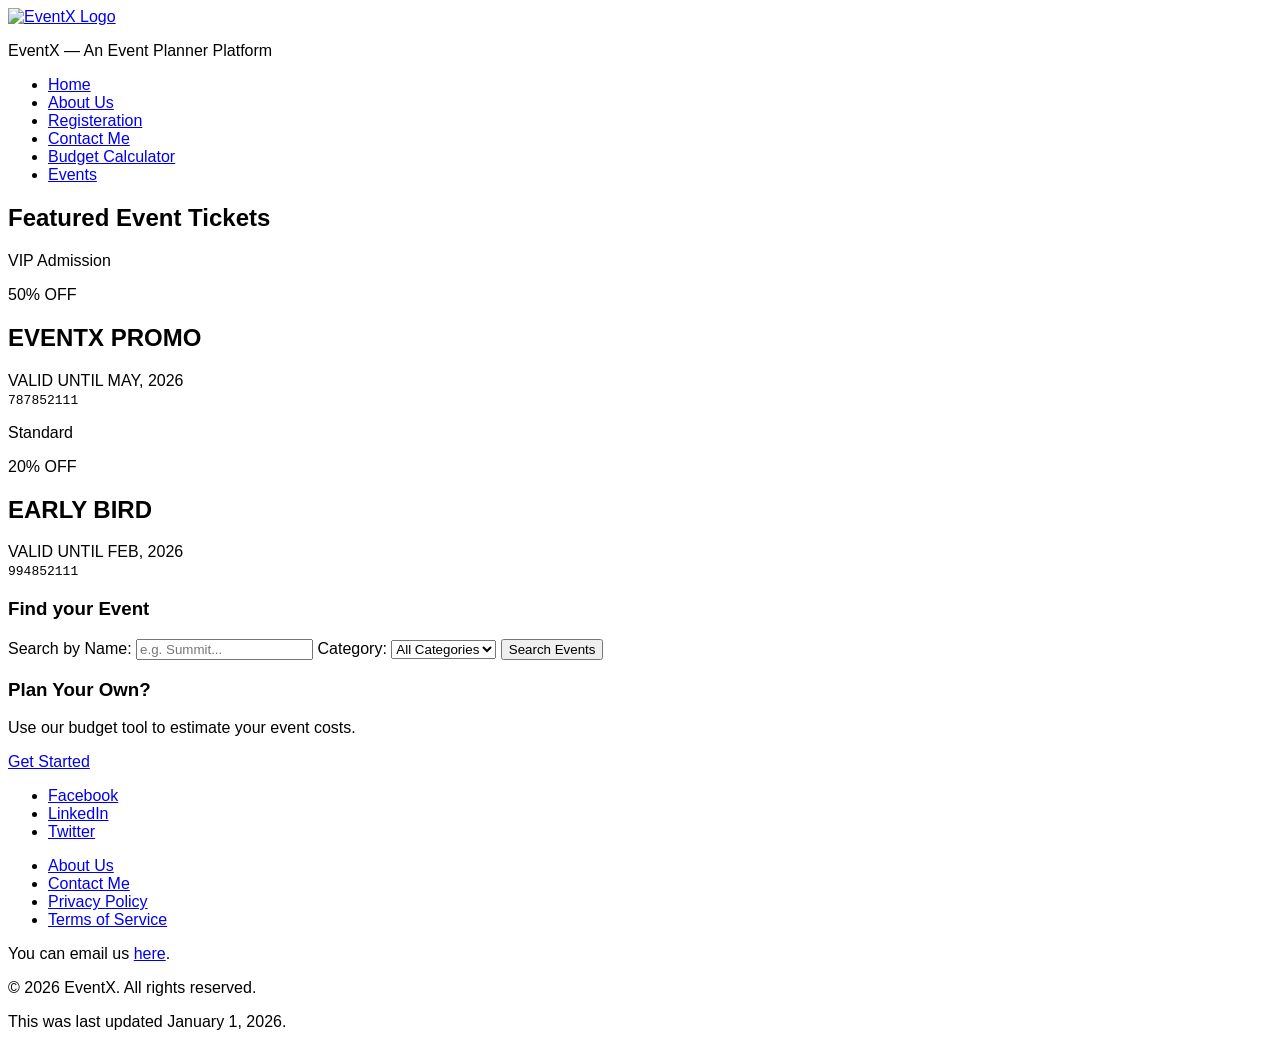
==== G11_CSE211_FinalProject/Part2_Website_Project/index.html @ 7a7fd3af "Initial commit for index" ====
<!DOCTYPE html>
<html lang="en">
<head>
    <meta charset="UTF-8">
    <meta name="viewport" content="width=device-width, initial-scale=1.0">
    
    <title>EventX</title>
    <link rel="stylesheet" href="./pages/css/general.css">
    <link rel="stylesheet" href="./pages/css/index.css">
</head>
<body style="font-family: Arial, Helvetica, sans-serif;">
    <header id="top-main">
        <a id="logo" href="#"><img src="./pages/images/logo.jpg" alt="EventX Logo" width="100" height="100"></a>
        

        <nav id="main-navigation" aria-label="Main Navigation">
            <p id="top-text-header">EventX &mdash; An Event Planner Platform</p>
            <ul>
                <li><a href="./index.html" id="selected">Home</a></li>
                <li><a href="./pages/about.html">About Us</a></li>
                <li><a href="./pages/registration.html">Registeration</a></li>
                <li><a href="./pages/contact.html">Contact Me</a></li>
                <li><a href="./pages/calculator.html">Budget Calculator</a></li>
                <li><a href="./pages/events.html">Events</a></li>
            </ul>
        </nav>
    </header>
    <main id="homepage-layout">
    <section id="featured-tickets">
        <h2>Featured Event Tickets</h2>
    <section class="ticket-list">
    <article class="ticket-box">
        <aside class="ticket-stub"><p>VIP Admission</p></aside>
        <section class="ticket-main">
            <div class="discount-badge">50% OFF</div>
            <h2>EVENTX PROMO</h2>
            <time>VALID UNTIL MAY, 2026</time>
        </section>
        <aside class="ticket-id"><code>787852111</code></aside>
    </article>

    <article class="ticket-box">
        <aside class="ticket-stub"><p>Standard</p></aside>
        <section class="ticket-main">
            <div class="discount-badge">20% OFF</div>
            <h2>EARLY BIRD</h2>
            <time>VALID UNTIL FEB, 2026</time>
        </section>
        <aside class="ticket-id"><code>994852111</code></aside>
    </article>
</section>
  

    </section>

    <aside id="event-filters">
        <section class="filter-box">
            <h3>Find your Event</h3>
            <form id="search-form">
                <label for="event-search">Search by Name:</label>
                <input type="text" id="event-search" placeholder="e.g. Summit...">
                
                <label for="category-select">Category:</label>
                <select id="category-select">
                    <option value="all">All Categories</option>
                    <option value="tech">Technology</option>
                    <option value="music">Music</option>
                    <option value="edu">Education</option>
                </select>

                <button type="submit" class="filter-btn">Search Events</button>
            </form>
        </section>

        <section class="planner-cta">
            <h3>Plan Your Own?</h3>
            <p>Use our budget tool to estimate your event costs.</p>
            <a href="./pages/calculator.html" class="cta-link">Get Started</a>
        </section>
    </aside>
</main>
    <footer id="footer-section">
        <div class="footer-class">
            <div id="footer-links">
                <ul>
                    <li hidden>Social Links</li>

                    <li><a href="#" target="_blank" rel="noopener">Facebook</a></li>
                    <li><a href="#" target="_blank" rel="noopener">LinkedIn</a></li>
                    <li><a href="#" target="_blank" rel="noopener">Twitter</a></li>
                </ul>
                <ul>
                    <li><a href="./pages/about.html">About Us</a></li>
                    <li><a href="./pages/contact.html">Contact Me</a></li>
                    <li><a href="#">Privacy Policy</a></li>
                    <li><a href="#">Terms of Service</a></li>
                </ul>
            </div>
            <div>
                <p>You can email us <a href="mailto:sherif6931@github.com">here</a>.</p>
            </div>
            <div>
                <p>&copy; 2026 EventX. All rights reserved.</p>
                <p>This was last updated <time datetime="2026-1-04">January 1, 2026</time>.</p>
            </div>
        </div>
    </footer>
</body>
</html>
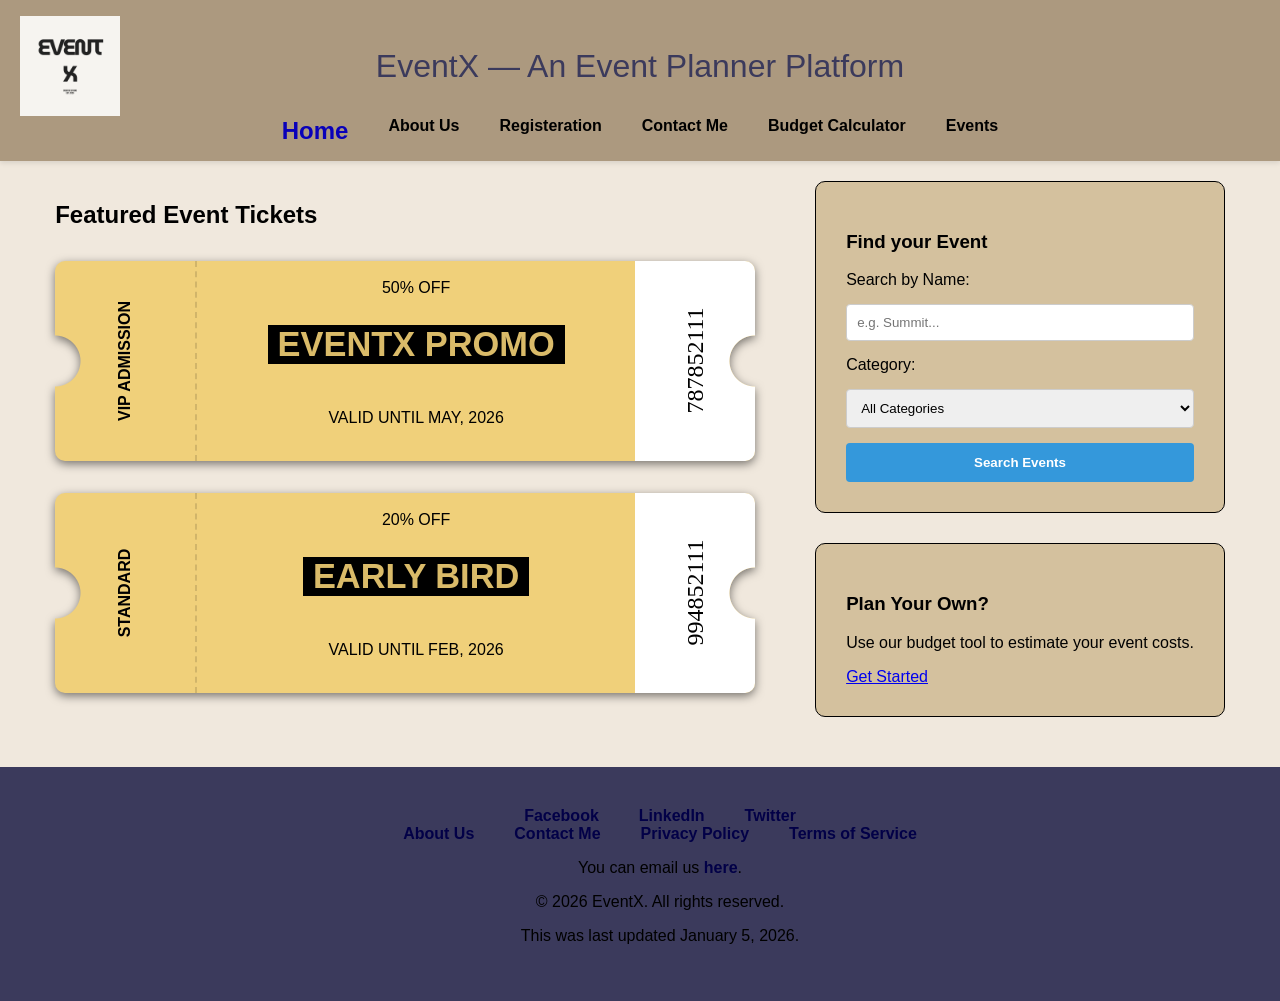
==== commit 64baccc9: "Fixed small code after validation" ====
--- a/G11_CSE211_FinalProject/Part2_Website_Project/index.html
+++ b/G11_CSE211_FinalProject/Part2_Website_Project/index.html
@@ -34,7 +34,7 @@
         <section class="ticket-main">
             <div class="discount-badge">50% OFF</div>
             <h2>EVENTX PROMO</h2>
-            <time>VALID UNTIL MAY, 2026</time>
+            <p>VALID UNTIL MAY, 2026</p>
         </section>
         <aside class="ticket-id"><code>787852111</code></aside>
     </article>
@@ -44,7 +44,7 @@
         <section class="ticket-main">
             <div class="discount-badge">20% OFF</div>
             <h2>EARLY BIRD</h2>
-            <time>VALID UNTIL FEB, 2026</time>
+            <p>VALID UNTIL FEB, 2026</p>
         </section>
         <aside class="ticket-id"><code>994852111</code></aside>
     </article>
@@ -101,7 +101,7 @@
             </div>
             <div>
                 <p>&copy; 2026 EventX. All rights reserved.</p>
-                <p>This was last updated <time datetime="2026-1-04">January 1, 2026</time>.</p>
+                <p>This was last updated <time datetime="2026-1-04">January 5, 2026</time>.</p>
             </div>
         </div>
     </footer>
--- a/G11_CSE211_FinalProject/Part2_Website_Project/pages/css/general.css
+++ b/G11_CSE211_FinalProject/Part2_Website_Project/pages/css/general.css
@@ -0,0 +1,145 @@
+/*
+ID & Name: 223105417 & Saif Amer
+Course: CSE211 Web Programming
+Assignment: Course Project
+Date: 5 January 2026
+Description: This CSS file handles the styling for the sticky header and main navigation and footer, and all base colors.
+*/
+
+body {
+    min-height: 100vh;
+    background-color: #f0e8dd;
+    display: flex;
+    flex-direction: column;
+    margin: 0; /* Ensures the sticky header touches the very top */
+}
+
+#top-main {
+    position: -webkit-sticky;   
+    position: sticky;
+    top: 0;
+    z-index: 1000; 
+    background-color: #AC997F; 
+    padding: 1rem 0;
+    box-shadow: 0 2px 5px rgba(0,0,0,0.1); /* Adds depth when scrolling */
+}
+
+/* Changed from grid to flex to meet project requirements */
+#main-navigation ul {
+    display: flex; 
+    justify-content: center; /* Properly centers the links */
+    list-style: none;
+    margin: 0;
+    padding: 0;
+}
+
+#main-navigation li {
+    margin: 0 20px;
+}
+
+#main-navigation a {
+    color: rgb(0, 0, 0);
+    text-decoration: none;
+    font-weight: bold;
+    transition: transform 0.3s ease, color 0.3s ease; 
+    display: inline-block;
+}
+
+#main-navigation a:hover {
+    color: #7C7B8E;
+    transform: translateY(-3px); 
+}
+
+#top-text-header {
+    text-align: center;
+    font-size: 32px;
+    color: #3b3a5c;
+    font-family:Verdana, Geneva, Tahoma, sans-serif
+}
+
+#logo {
+    position: absolute;
+    bottom: auto;
+    margin-left: 20px;
+
+}
+
+
+footer{
+
+    background-color: #3b3a5c;
+    width: 100%;
+    text-align: center;
+    padding: 40px 20px;
+    width: 100%;
+    left: 0%;
+    bottom: 0%;
+    margin-top: auto;
+
+}
+
+
+
+#footer-section ul {
+    display: flex; 
+    justify-content: center; /* Properly centers the links */
+    list-style: none;
+    margin: 0;
+    padding: 0;
+}
+
+#footer-section li {
+    margin: 0 20px;
+}
+
+#footer-section a:hover {
+    color: #5E5D78;
+    transform: translateY(-3px); 
+}
+#footer-section a {
+    color: #020047;
+    text-decoration: none;
+    font-weight: bold;
+    transition: transform 0.3s ease, color 0.3s ease; 
+    display: inline-block;
+}
+
+
+
+
+.event-card {
+    display: flex;
+    background: #CCBFAC;
+    margin-bottom: 20px;
+    border-radius: 10px;
+    overflow: hidden;
+    transition: transform 0.3s ease; 
+    border: 1px solid #CCBFAC;
+}
+
+.event-card:hover {
+    transform: scale(1.02); 
+}
+
+.breadcrumb {
+    position: absolute;
+    left: auto;
+    padding: 10px 20px;
+    margin: 30px 10px;
+    font-family: Arial, sans-serif;
+    font-size: 20px;
+    background-color: #f9f7f4; 
+    border-radius: 5px;
+}
+
+.breadcrumb a {
+    color: #557368; 
+    text-decoration: none;
+    font-weight: bold;
+    transition: color 0.3s ease;
+}
+
+.breadcrumb a:hover {
+    color: #1a2a6c; 
+    text-decoration: underline;
+}
--- a/G11_CSE211_FinalProject/Part2_Website_Project/pages/css/index.css
+++ b/G11_CSE211_FinalProject/Part2_Website_Project/pages/css/index.css
@@ -0,0 +1,272 @@
+/*
+ID & Name: 223105417 & Saif Amer
+Course: CSE211 Web Programming
+Assignment: Course Project
+Date: 5 January 2026
+Description: This CSS file handles the styling for the sticky header and main navigation and footer, and all base colors.
+*/
+/* 1. Main Layout Container - Flexbox */
+
+
+/* Using the semantic tags instead of .coupon and .left/.center/.right */
+
+
+
+.ticket-box {
+  width: 700px; 
+  height: 200px;
+  border-radius: 10px;
+  overflow: hidden;
+  margin: 2rem auto;
+  filter: drop-shadow(0 3px 5px rgba(0, 0, 0, 0.5));
+  display: flex;
+  align-items: stretch;
+  position: relative;
+  text-transform: uppercase;
+  background-color: transparent; /* Needed for the radial-gradient effect */
+}
+
+/* Your gradient punch-hole effect */
+.ticket-box::before,
+.ticket-box::after {
+  content: "";
+  position: absolute;
+  top: 0;
+  width: 50%;
+  height: 100%;
+  z-index: -1;
+}
+
+.ticket-box::before {
+  left: 0;
+  background-image: radial-gradient(circle at 0 50%, transparent 25px, rgb(240, 208, 122) 26px);
+}
+
+.ticket-box::after {
+  right: 0;
+  background-image: radial-gradient(circle at 100% 50%, transparent 25px, rgb(240, 208, 122)26px);
+}
+
+/* Aligning semantic children */
+.ticket-box > aside, 
+.ticket-box > section {
+  display: flex;
+  align-items: center;
+  justify-content: center;
+}
+
+/* The base state (already in your code, but make sure transition is here) */
+.ticket-box {
+    /* ... your existing code ... */
+    transition: transform 0.3s ease, box-shadow 0.3s ease, filter 0.3s ease;
+    cursor: pointer;
+}
+
+/* The Hover State */
+.ticket-box:hover {
+    /* 1. Makes the ticket "lift" off the page */
+    transform: translateY(-8px) scale(1.02); 
+    
+    /* 2. Makes the shadow deeper to simulate height */
+    filter: drop-shadow(0 12px 20px rgba(0, 0, 0, 0.3)); 
+    
+    /* 3. Optional: slightly brighten the gold background */
+    background-color: rgba(255, 255, 255, 0.05);
+}
+
+/* Optional: Click effect */
+.ticket-box:active {
+    transform: translateY(-2px) scale(1.0);
+}
+
+/* The Left Stub (Ticket Text) */
+.ticket-stub {
+  width: 20%;
+  border-right: 2px dashed rgba(0, 0, 0, 0.13);
+}
+
+.ticket-stub p {
+  transform: rotate(-90deg);
+  white-space: nowrap;
+  font-weight: bold;
+}
+
+/* The Center Content */
+.ticket-main {
+  flex-grow: 1;
+  text-align: center;
+  flex-direction: column; /* Stacks H2, H3, and Time */
+}
+
+.ticket-main h2 {
+  background: #000;
+  color: #dabb69;
+  padding: 0 10px;
+  font-size: 2.15rem;
+  white-space: nowrap;
+}
+
+.ticket-main h3 {
+ margin: 0;
+ padding: 0%;
+}
+
+.ticket-main time {
+  font-size: 0.625rem;
+  font-weight: 600;
+  letter-spacing: 2px;
+}
+
+/* The Right Section (Barcode) */
+.ticket-id {
+  width: 120px;
+  /* Applying your white radial gradient for the barcode section */
+  background-image: radial-gradient(circle at 100% 50%, transparent 25px, #fff 26px);
+}
+
+.ticket-id code {
+  font-family: "Libre Barcode 128 Text", cursive;
+  font-size: 1.5rem;
+  font-weight: 400;
+  transform: rotate(-90deg);
+}
+
+
+
+
+
+#homepage-layout {
+    display: flex;
+    flex-wrap: wrap; /* Allows wrapping on smaller screens */
+    gap: 30px;
+    max-width: 1200px;
+    margin: 30px auto;
+    padding: 0 20px;
+}
+
+/* 2. Left Column (70% width) */
+#event-listings {
+    flex: 2; /* Takes up twice the space of the aside */
+    min-width: 300px;
+}
+
+.ticket-stub:hover {
+    transition: transform 0.2s ease-in-out, box-shadow 0.2s ease-in-out;
+}
+
+/* 3. Event Card Styling (Meets the 20-property requirement) */
+.event-card {
+    display: flex;
+    background-color: #ffffff;
+    border-radius: 12px;
+    margin-bottom: 25px;
+    overflow: hidden;
+    border: 1px solid #ddd;
+    box-shadow: 0 4px 10px rgba(0, 0, 0, 0.05);
+    transition: transform 0.3s ease, box-shadow 0.3s ease; /* Required animation */
+}
+
+.event-card:hover {
+    transform: translateY(-5px); /* Mandatory hover effect */
+    box-shadow: 0 8px 20px rgba(0, 0, 0, 0.15);
+}
+
+.event-thumb {
+    width: 200px;
+    height: auto;
+    object-fit: cover; /* Ensures images don't stretch */
+}
+
+.event-details {
+    padding: 20px;
+    text-align: left; /* Keeps details readable */
+}
+
+.event-details h3 {
+    margin: 0 0 10px 0;
+    color: #557368;
+}
+
+.view-btn {
+    display: inline-block;
+    margin-top: 15px;
+    padding: 10px 20px;
+    background-color: #e0d7b8;
+    color: white;
+    text-decoration: none;
+    border-radius: 5px;
+    font-size: 0.9rem;
+    transition: background 0.3s;
+}
+
+/* 4. Right Column - Sidebar (30% width) */
+#event-filters {
+    flex: 1;
+    min-width: 250px;
+}
+
+.filter-box, .planner-cta {
+    background-color: #d4c19e;
+    padding: 30px;
+    border-radius: 10px;
+    margin-bottom: 30px;
+    margin-left: 30px;
+    border: 1px solid;
+    text-align: left;
+}
+
+
+
+#search-form {
+    display: flex;
+    flex-direction: column;
+    gap: 15px;
+}
+
+#search-form input, #search-form select {
+    padding: 10px;
+    border: 1px solid #ccc;
+    border-radius: 4px;
+}
+
+.filter-btn {
+    background-color: #3498db;
+    color: white;
+    border: none;
+    padding: 12px;
+    border-radius: 4px;
+    cursor: pointer;
+    font-weight: bold;
+}
+
+/* 5. Responsive Breakpoint (3-breakpoint requirement) */
+@media (max-width: 768px) {
+    #homepage-layout {
+        flex-direction: column; /* Stacks filter under events on mobile */
+    }
+    
+    .event-card {
+        flex-direction: column; /* Image on top, text below on mobile */
+    }
+    
+    .event-thumb {
+        width: 100%;
+        height: 200px;
+    }
+}
+
+#homepage-layout {
+    display: flex;
+    max-width: 1200px;
+    margin: 20px auto;
+    gap: 30px;
+    padding: 0 20px;
+}
+
+
+
+
+#main-navigation a#selected {
+    color: #0900b9;
+    font-size: 24px;
+}
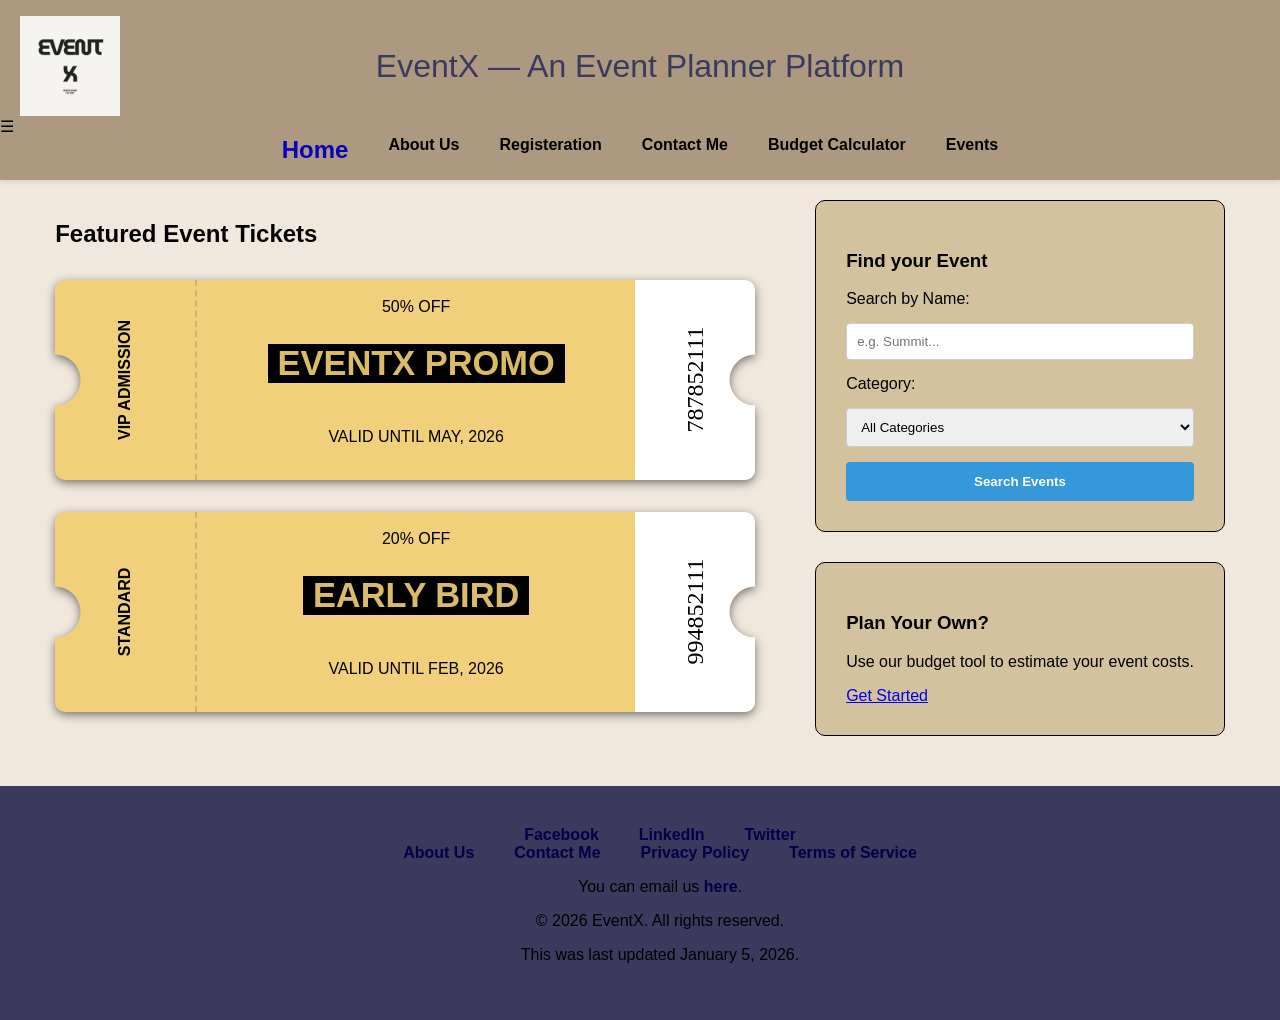
==== commit 1e6b6ead: "Added button for nav" ====
--- a/G11_CSE211_FinalProject/Part2_Website_Project/index.html
+++ b/G11_CSE211_FinalProject/Part2_Website_Project/index.html
@@ -15,6 +15,8 @@
 
         <nav id="main-navigation" aria-label="Main Navigation">
             <p id="top-text-header">EventX &mdash; An Event Planner Platform</p>
+            <input type="checkbox" id="menu-toggle" style="display: none;">
+    <label for="menu-toggle" class="menu-icon">&#9776;</label>
             <ul>
                 <li><a href="./index.html" id="selected">Home</a></li>
                 <li><a href="./pages/about.html">About Us</a></li>
--- a/G11_CSE211_FinalProject/Part2_Website_Project/pages/css/general.css
+++ b/G11_CSE211_FinalProject/Part2_Website_Project/pages/css/general.css
@@ -5,6 +5,148 @@
 Date: 5 January 2026
 Description: This CSS file handles the styling for the sticky header and main navigation and footer, and all base colors.
 */
+
+
+/*THIS IS FOR MOBILE FIX*/
+
+@media (max-width: 768px) {
+    /* 1. Hide the Logo */
+    #logo {
+        display: none !important;
+    }
+
+    /* 2. Fix the Header & Background */
+    #top-main {
+        width: 100% !important;
+        position: relative; /* Change from sticky/absolute to relative for better flow */
+        display: flex;
+        flex-direction: column;
+        align-items: center;
+        padding: 20px 0;
+    }
+
+    #top-text-header {
+        width: 100%;
+        font-size: 20px;
+        text-align: center;
+        margin-bottom: 15px;
+    }
+
+    /* 3. Force Navigation to stack and center */
+    #main-navigation ul {
+        display: flex;
+        flex-direction: column;
+        align-items: center;
+        width: 100%;
+        padding: 0;
+    }
+
+    #main-navigation li {
+        margin: 8px 0;
+    }
+
+    /* 4. Fix the Footer (The blue box) */
+    footer {
+        width: 100% !important;
+        position: relative;
+        left: 0 !important;
+        display: flex;
+        flex-direction: column;
+        align-items: center;
+        padding: 40px 0;
+    }
+
+    #footer-section ul {
+        flex-direction: column;
+        align-items: center;
+        gap: 10px;
+        padding: 0;
+    }
+
+    /* 5. Fix those Ticket/Event Cards and Forms */
+    .event-card, 
+    div[style*="border"], 
+    section {
+        width: 95% !important; /* Forces them to stay inside the phone screen */
+        max-width: none !important;
+        margin-left: auto !important;
+        margin-right: auto !important;
+        box-sizing: border-box;
+    }
+}
+
+@media (max-width: 768px) {
+    /* 1. Reset Body to allow full width */
+    body {
+        margin: 0;
+        padding: 0;
+        width: 100%;
+        overflow-x: hidden; /* Prevents side-scrolling */
+    }
+
+    /* 2. Force Header to span 100% of the viewport */
+    #top-main {
+        width: 100vw !important; /* vw = viewport width (100% of screen) */
+        left: 0;
+        margin: 0;
+        box-sizing: border-box;
+        display: flex;
+        flex-direction: column;
+        align-items: center;
+    }
+
+    /* 3. Force Footer to span 100% of the viewport */
+    footer {
+        width: 100vw !important;
+        position: relative;
+        left: 0;
+        margin: 0;
+        padding: 40px 0;
+        display: flex;
+        flex-direction: column;
+        align-items: center;
+    }
+
+    /* 4. Fix content containers that are pushing the page wide */
+    .event-card, 
+    #footer-section,
+    section {
+        width: 90% !important; /* Keep content slightly smaller than screen */
+        max-width: 100%;
+        margin-left: auto;
+        margin-right: auto;
+    }
+}
+
+/*THIS IS MOBILE BREADCRUMBS*/
+
+@media (max-width: 768px) {
+    .breadcrumb {
+        /* 1. Reset positioning so it stays in the flow */
+        position: relative !important; 
+        
+        /* 2. Clear out the desktop absolute coordinates */
+        left: 0 !important;
+        top: 0 !important;
+        
+        /* 3. Center it and give it some breathing room */
+        display: block;
+        width: fit-content;
+        margin: 20px auto !important; 
+        text-align: center;
+        
+        /* 4. Adjust size for mobile screens */
+        font-size: 16px;
+        padding: 8px 15px;
+    }
+
+    /* Ensure the header isn't hiding the breadcrumb */
+    #top-main {
+        position: relative;
+        display: flex;
+        flex-direction: column;
+    }
+}
 
 body {
     min-height: 100vh;
@@ -77,6 +219,13 @@
     margin-top: auto;
 
 }
+
+footer {
+    width: 100vw !important; /* Forces it to be exactly 100% of the viewport width */
+    margin-left: 0 !important;
+    margin-right: 0 !important;
+    left: 0 !important;
+}       
 
 
 
--- a/G11_CSE211_FinalProject/Part2_Website_Project/pages/css/index.css
+++ b/G11_CSE211_FinalProject/Part2_Website_Project/pages/css/index.css
@@ -131,8 +131,63 @@
   transform: rotate(-90deg);
 }
 
-
-
+/* THIS IS FOR MOBILES*/ 
+@media (max-width: 768px) {
+    /* 1. Fix the fixed-width ticket container */
+    .ticket-box {
+        width: 95% !important; /* Forces it to fit the phone screen */
+        height: auto !important; /* Allow it to grow vertically */
+        flex-direction: column; /* Stack the ticket parts */
+        margin: 1rem auto;
+    }
+
+    /* 2. Fix the "Radial Gradient" background punch-holes */
+    .ticket-box::before,
+    .ticket-box::after {
+        width: 100%;
+        height: 50%;
+    }
+    .ticket-box::before {
+        background-image: radial-gradient(circle at 50% 0, transparent 15px, rgb(240, 208, 122) 16px);
+    }
+    .ticket-box::after {
+        background-image: radial-gradient(circle at 50% 100%, transparent 15px, rgb(240, 208, 122) 16px);
+        bottom: 0;
+        top: auto;
+    }
+
+    /* 3. Rotate the vertical text back to normal so it fits */
+    .ticket-stub {
+        width: 100% !important;
+        border-right: none !important;
+        border-bottom: 2px dashed rgba(0, 0, 0, 0.13);
+        padding: 10px 0;
+    }
+
+    .ticket-stub p {
+        transform: rotate(0deg) !important; /* Stop rotating the text */
+        text-align: center;
+    }
+
+    /* 4. Fix the barcode section at the bottom */
+    .ticket-id {
+        width: 100% !important;
+        height: 80px;
+        background-image: none !important;
+        background-color: #fff;
+    }
+
+    .ticket-id code {
+        transform: rotate(0deg) !important; /* Lay barcode flat */
+        font-size: 1.2rem;
+    }
+
+    /* 5. Sidebar/Filter Fix */
+    .filter-box, .planner-cta {
+        margin-left: 0 !important; /* Removes the 30px offset from desktop */
+        width: 100% !important;
+    }
+}
 
 
 #homepage-layout {
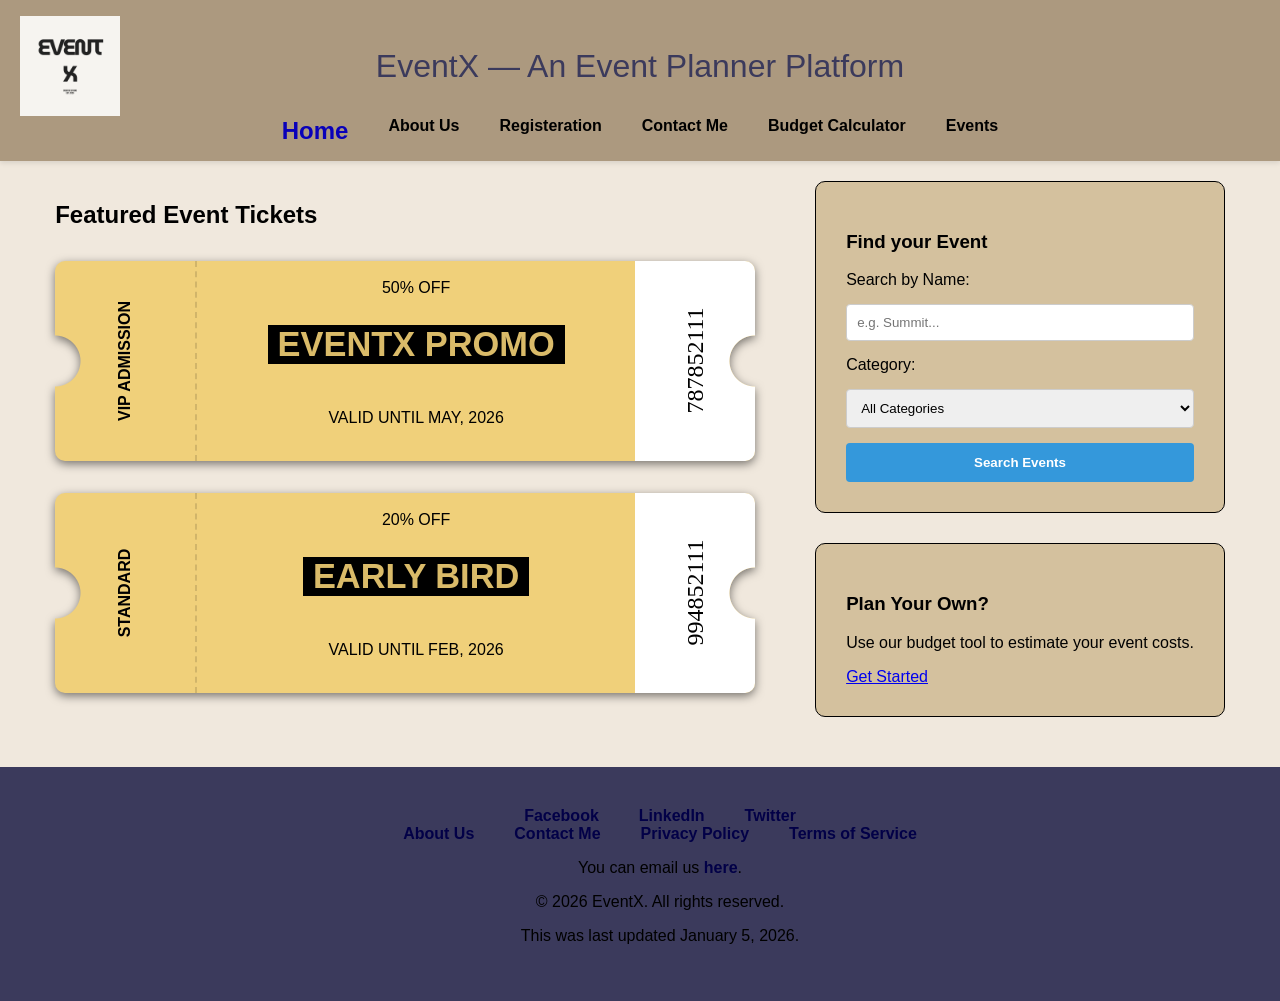
==== commit 00161d73: "Fixed small naming" ====
--- a/G11_CSE211_FinalProject/Part2_Website_Project/index.html
+++ b/G11_CSE211_FinalProject/Part2_Website_Project/index.html
@@ -65,9 +65,9 @@
                 <label for="category-select">Category:</label>
                 <select id="category-select">
                     <option value="all">All Categories</option>
-                    <option value="tech">Technology</option>
+                    <option value="tech">Conference</option>
                     <option value="music">Music</option>
-                    <option value="edu">Education</option>
+                    <option value="edu">Workshop</option>
                 </select>
 
                 <button type="submit" class="filter-btn">Search Events</button>
--- a/G11_CSE211_FinalProject/Part2_Website_Project/pages/css/general.css
+++ b/G11_CSE211_FinalProject/Part2_Website_Project/pages/css/general.css
@@ -10,14 +10,77 @@
 /*THIS IS FOR MOBILE FIX*/
 
 @media (max-width: 768px) {
+    /* 1. Header Container setup */
+    #main-navigation {
+        display: flex;
+        flex-direction: column;
+        align-items: flex-start; /* Keeps icons/text on the left */
+        width: 100%;
+        position: relative; /* Anchor point for the absolute menu */
+        padding: 10px 20px;
+        box-sizing: border-box;
+    }
+
+    /* 2. The Menu (The 'Drop Down' Overlay) */
+    #main-navigation ul {
+        display: flex;
+        flex-direction: column;
+        position: absolute; /* Floating on top of content */
+        top: 100%; /* Starts exactly at the bottom of the header */
+        left: 0;
+        width: 100%;
+        z-index: 9999; /* Ensures it stays on top of tickets/forms */
+        
+        /* Retracted state */
+        max-height: 0;
+        overflow: hidden;
+        transition: max-height 0.4s ease-in-out;
+        
+        background-color: #AC997F; /* Matches header to look seamless */
+        padding: 0;
+        margin: 0;
+        list-style: none;
+        box-shadow: 0 4px 10px rgba(0,0,0,0.2);
+    }
+
+    /* 3. Expanded State */
+    #menu-toggle:checked ~ ul {
+        max-height: 600px; /* Adjust based on number of links */
+    }
+
+    /* 4. Left-Aligned Links */
+    #main-navigation li {
+        width: 100%;
+        border-top: 1px solid rgba(0,0,0,0.1);
+    }
+
+    #main-navigation a {
+        display: block;
+        padding: 15px 20px; /* Padding for the left-aligned look */
+        text-align: left;
+        width: 100%;
+        color: #000;
+        text-decoration: none;
+    }
+
+    /* 5. Icon Alignment */
+    .menu-icon {
+        display: block;
+        font-size: 32px;
+        cursor: pointer;
+        margin-left: 0;
+    }
+}   
+
+@media (max-width: 768px) {
     /* 1. Hide the Logo */
     #logo {
-        display: none !important;
+        display: none ;
     }
 
     /* 2. Fix the Header & Background */
     #top-main {
-        width: 100% !important;
+        width: 100% ;
         position: relative; /* Change from sticky/absolute to relative for better flow */
         display: flex;
         flex-direction: column;
@@ -26,10 +89,7 @@
     }
 
     #top-text-header {
-        width: 100%;
-        font-size: 20px;
-        text-align: center;
-        margin-bottom: 15px;
+       display: none;
     }
 
     /* 3. Force Navigation to stack and center */
@@ -47,9 +107,9 @@
 
     /* 4. Fix the Footer (The blue box) */
     footer {
-        width: 100% !important;
+        width: 100% ;
         position: relative;
-        left: 0 !important;
+        left: 0 ;
         display: flex;
         flex-direction: column;
         align-items: center;
@@ -67,10 +127,10 @@
     .event-card, 
     div[style*="border"], 
     section {
-        width: 95% !important; /* Forces them to stay inside the phone screen */
-        max-width: none !important;
-        margin-left: auto !important;
-        margin-right: auto !important;
+        width: 95% ; /* Forces them to stay inside the phone screen */
+        max-width: none ;
+        margin-left: auto ;
+        margin-right: auto ;
         box-sizing: border-box;
     }
 }
@@ -86,7 +146,7 @@
 
     /* 2. Force Header to span 100% of the viewport */
     #top-main {
-        width: 100vw !important; /* vw = viewport width (100% of screen) */
+        width: 100vw ; /* vw = viewport width (100% of screen) */
         left: 0;
         margin: 0;
         box-sizing: border-box;
@@ -97,7 +157,7 @@
 
     /* 3. Force Footer to span 100% of the viewport */
     footer {
-        width: 100vw !important;
+        width: 100vw ;
         position: relative;
         left: 0;
         margin: 0;
@@ -111,7 +171,7 @@
     .event-card, 
     #footer-section,
     section {
-        width: 90% !important; /* Keep content slightly smaller than screen */
+        width: 94% ; /* Keep content slightly smaller than screen */
         max-width: 100%;
         margin-left: auto;
         margin-right: auto;
@@ -123,16 +183,16 @@
 @media (max-width: 768px) {
     .breadcrumb {
         /* 1. Reset positioning so it stays in the flow */
-        position: relative !important; 
+        position: relative ; 
         
         /* 2. Clear out the desktop absolute coordinates */
-        left: 0 !important;
-        top: 0 !important;
+        left: 0 ;
+        top: 0 ;
         
         /* 3. Center it and give it some breathing room */
         display: block;
         width: fit-content;
-        margin: 20px auto !important; 
+        margin: 20px auto ; 
         text-align: center;
         
         /* 4. Adjust size for mobile screens */
@@ -146,6 +206,10 @@
         display: flex;
         flex-direction: column;
     }
+}
+
+.menu-icon{
+    display: none;
 }
 
 body {
@@ -221,10 +285,10 @@
 }
 
 footer {
-    width: 100vw !important; /* Forces it to be exactly 100% of the viewport width */
-    margin-left: 0 !important;
-    margin-right: 0 !important;
-    left: 0 !important;
+    width: 100vw ; /* Forces it to be exactly 100% of the viewport width */
+    margin-left: 0 ;
+    margin-right: 0 ;
+    left: 0 ;
 }       
 
 
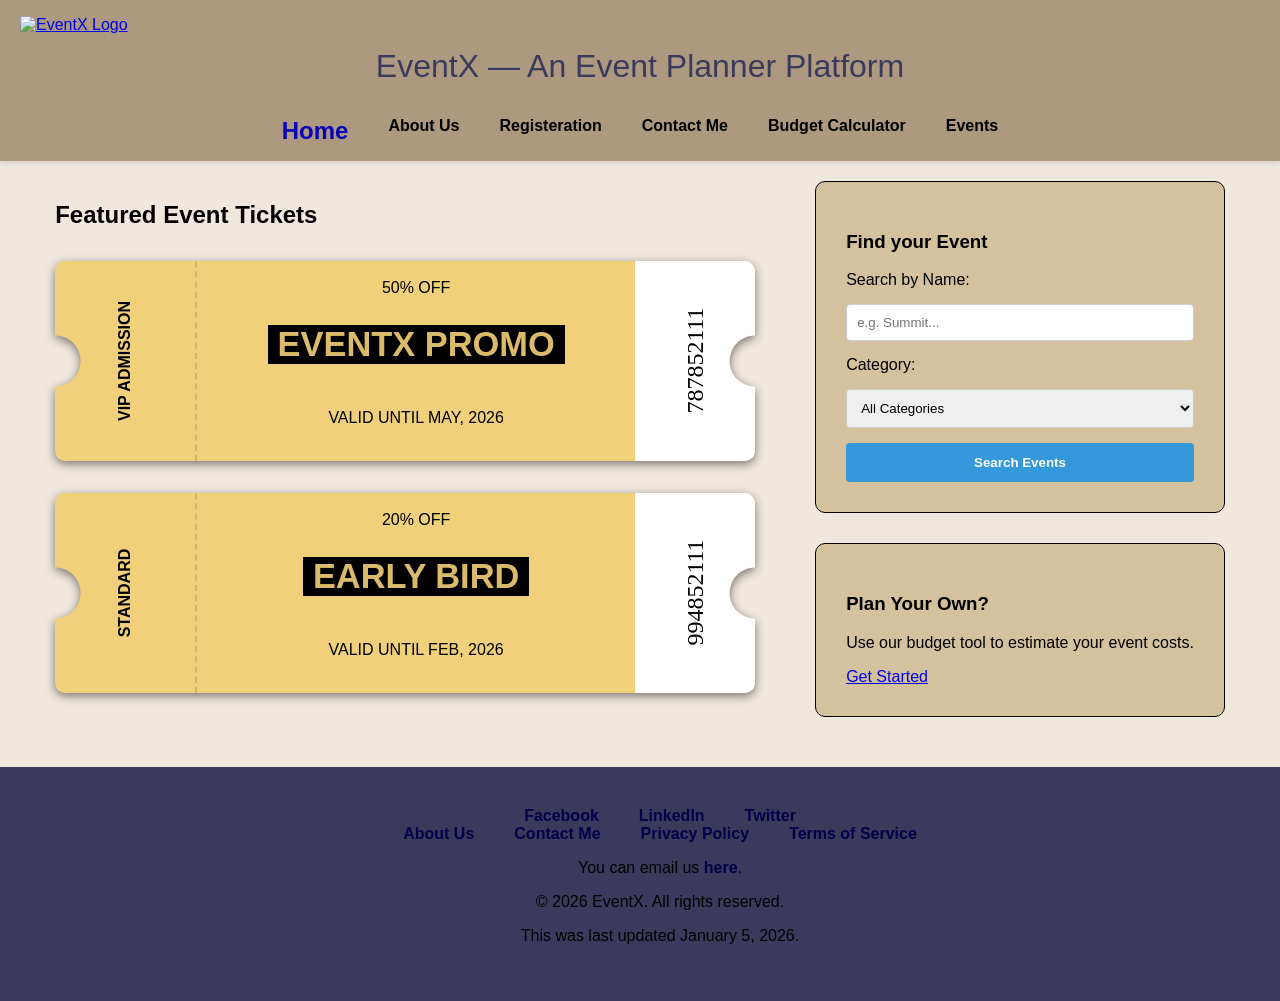
==== commit bab6afa1: "added <base> to fix root issue" ====
--- a/G11_CSE211_FinalProject/Part2_Website_Project/index.html
+++ b/G11_CSE211_FinalProject/Part2_Website_Project/index.html
@@ -7,6 +7,8 @@
     <title>EventX</title>
     <link rel="stylesheet" href="./pages/css/general.css">
     <link rel="stylesheet" href="./pages/css/index.css">
+
+    <base href="/G11_CSE211_FinalProject/">
 </head>
 <body style="font-family: Arial, Helvetica, sans-serif;">
     <header id="top-main">
--- a/G11_CSE211_FinalProject/Part2_Website_Project/pages/css/general.css
+++ b/G11_CSE211_FinalProject/Part2_Website_Project/pages/css/general.css
@@ -80,7 +80,7 @@
 
     /* 2. Fix the Header & Background */
     #top-main {
-        width: 100% ;
+        width: 100% !important;
         position: relative; /* Change from sticky/absolute to relative for better flow */
         display: flex;
         flex-direction: column;
@@ -107,9 +107,9 @@
 
     /* 4. Fix the Footer (The blue box) */
     footer {
-        width: 100% ;
+        width: 100% !important;
         position: relative;
-        left: 0 ;
+        left: 0 !important;
         display: flex;
         flex-direction: column;
         align-items: center;
@@ -127,12 +127,16 @@
     .event-card, 
     div[style*="border"], 
     section {
-        width: 95% ; /* Forces them to stay inside the phone screen */
-        max-width: none ;
-        margin-left: auto ;
-        margin-right: auto ;
+        width: 95% !important; /* Forces them to stay inside the phone screen */
+        max-width: none !important;
+        margin-left: auto !important;
+        margin-right: auto !important;
         box-sizing: border-box;
     }
+}
+
+.menu-icon{
+    display:none;
 }
 
 @media (max-width: 768px) {
@@ -146,7 +150,7 @@
 
     /* 2. Force Header to span 100% of the viewport */
     #top-main {
-        width: 100vw ; /* vw = viewport width (100% of screen) */
+        width: 100vw !important; /* vw = viewport width (100% of screen) */
         left: 0;
         margin: 0;
         box-sizing: border-box;
@@ -157,7 +161,7 @@
 
     /* 3. Force Footer to span 100% of the viewport */
     footer {
-        width: 100vw ;
+        width: 100vw !important;
         position: relative;
         left: 0;
         margin: 0;
@@ -171,28 +175,33 @@
     .event-card, 
     #footer-section,
     section {
-        width: 94% ; /* Keep content slightly smaller than screen */
+        width: 94% !important; /* Keep content slightly smaller than screen */
         max-width: 100%;
         margin-left: auto;
         margin-right: auto;
     }
-}
+    .menu-icon{
+        display: block;
+    }
+}
+
+
 
 /*THIS IS MOBILE BREADCRUMBS*/
 
 @media (max-width: 768px) {
     .breadcrumb {
         /* 1. Reset positioning so it stays in the flow */
-        position: relative ; 
+        position: relative !important; 
         
         /* 2. Clear out the desktop absolute coordinates */
-        left: 0 ;
-        top: 0 ;
+        left: 0 !important;
+        top: 0 !important;
         
         /* 3. Center it and give it some breathing room */
         display: block;
         width: fit-content;
-        margin: 20px auto ; 
+        margin: 20px auto !important; 
         text-align: center;
         
         /* 4. Adjust size for mobile screens */
@@ -207,11 +216,6 @@
         flex-direction: column;
     }
 }
-
-.menu-icon{
-    display: none;
-}
-
 body {
     min-height: 100vh;
     background-color: #f0e8dd;
@@ -285,10 +289,10 @@
 }
 
 footer {
-    width: 100vw ; /* Forces it to be exactly 100% of the viewport width */
-    margin-left: 0 ;
-    margin-right: 0 ;
-    left: 0 ;
+    width: 100vw !important; /* Forces it to be exactly 100% of the viewport width */
+    margin-left: 0 !important;
+    margin-right: 0 !important;
+    left: 0 !important;
 }       
 
 
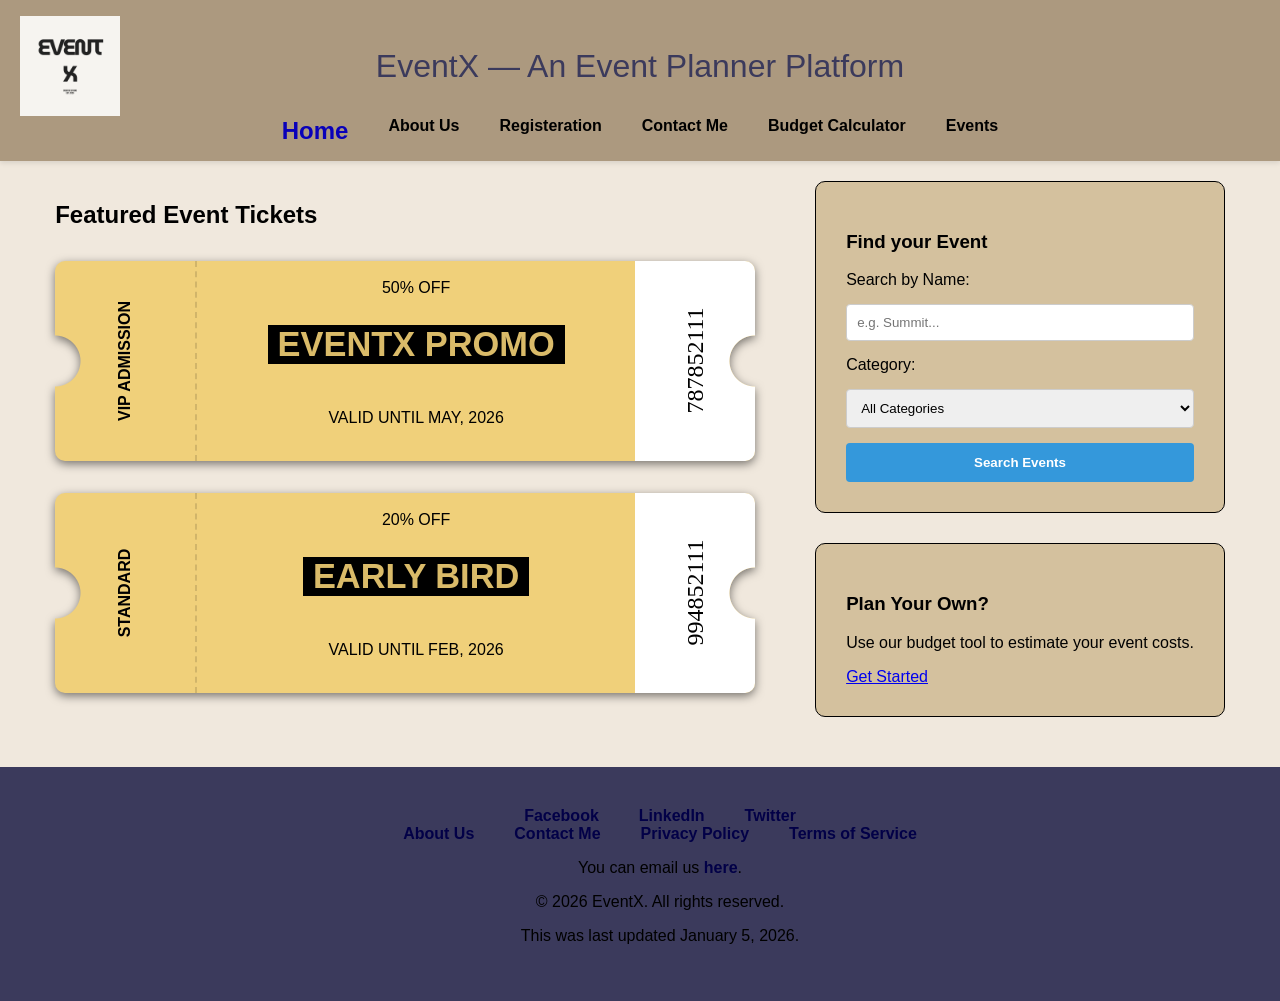
==== commit d3589b54: "removed <base>" ====
--- a/G11_CSE211_FinalProject/Part2_Website_Project/index.html
+++ b/G11_CSE211_FinalProject/Part2_Website_Project/index.html
@@ -7,8 +7,6 @@
     <title>EventX</title>
     <link rel="stylesheet" href="./pages/css/general.css">
     <link rel="stylesheet" href="./pages/css/index.css">
-
-    <base href="/G11_CSE211_FinalProject/">
 </head>
 <body style="font-family: Arial, Helvetica, sans-serif;">
     <header id="top-main">
